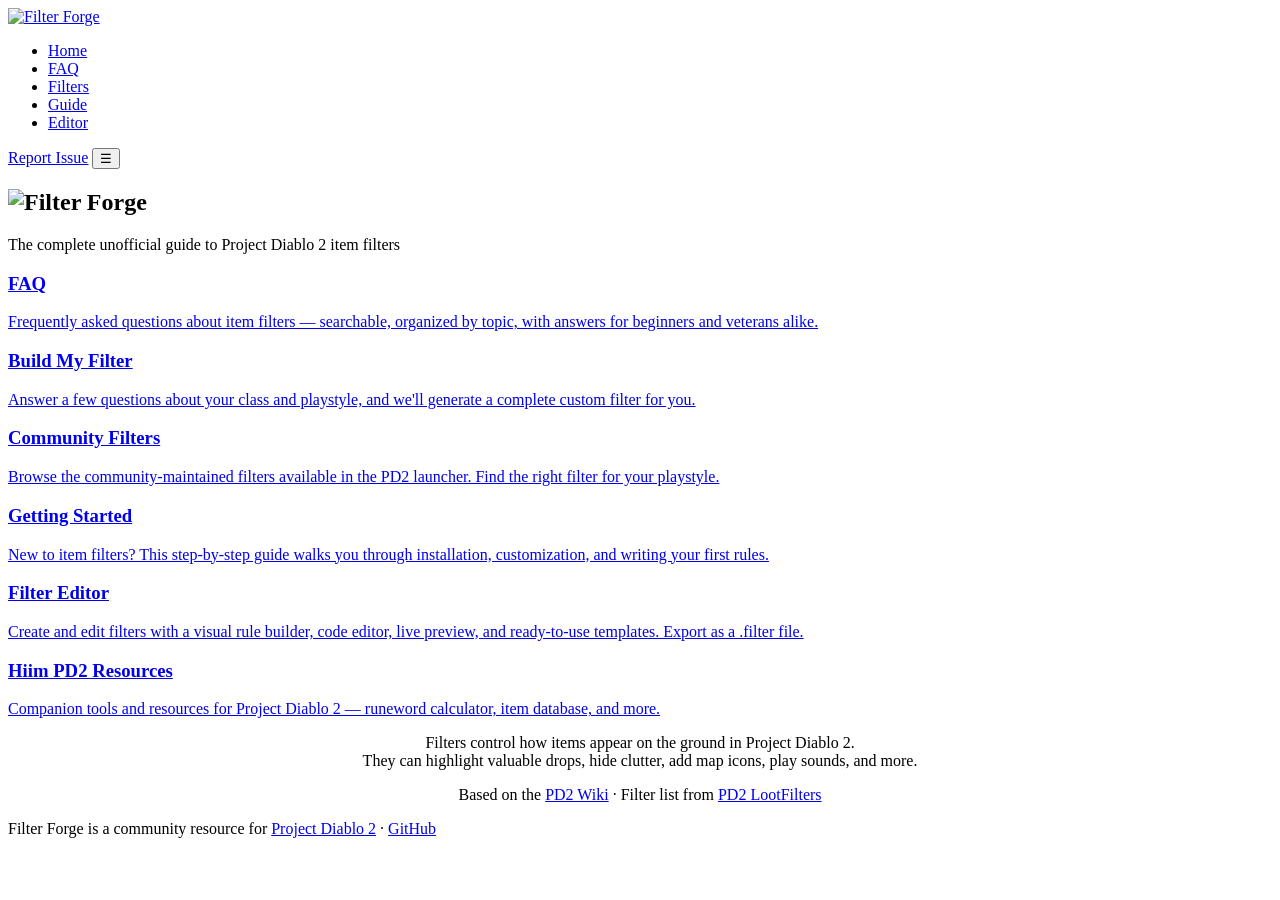
==== index.html @ 688fcc2a "docs: polish site copy" ====
<!DOCTYPE html>
<html lang="en">
<head>
  <meta charset="UTF-8">
  <!-- Google tag (gtag.js) -->
  <script async src="https://www.googletagmanager.com/gtag/js?id=G-MFHSCHGQ9Y"></script>
  <script>
    window.dataLayer = window.dataLayer || [];
    function gtag(){dataLayer.push(arguments);}
    gtag('js', new Date());
    gtag('config', 'G-MFHSCHGQ9Y');
  </script>
  <link rel="icon" href="favicon.ico" type="image/x-icon">
  <meta name="viewport" content="width=device-width, initial-scale=1.0">
  <title>Filter Forge — PD2 Item Filter Resource</title>
  <meta name="description" content="The complete guide to Project Diablo 2 item filters. FAQ, syntax reference, community filters, and getting started guide.">
  <meta property="og:title" content="Filter Forge — PD2 Item Filter Resource">
  <meta property="og:description" content="The complete guide to Project Diablo 2 item filters.">
  <meta property="og:type" content="website">
  <link rel="stylesheet" href="css/main.css">
</head>
<body>
  <nav class="nav">
    <a href="index.html" class="nav-logo"><img src="logo-nav.png" alt="Filter Forge" class="nav-logo-img"></a>
    <ul class="nav-links">
      <li><a href="index.html">Home</a></li>
      <li><a href="faq.html">FAQ</a></li>
      <li><a href="filters.html">Filters</a></li>
      <li><a href="guide.html">Guide</a></li>
      <li><a href="editor.html">Editor</a></li>
    </ul>
    <a href="https://github.com/Maaaaaarrk/FilterForge/issues" target="_blank" rel="noopener" class="nav-issue-btn" title="Report an issue">Report Issue</a>
    <button class="nav-hamburger" aria-label="Toggle navigation">&#9776;</button>
  </nav>

  <main class="main-content">
    <div class="container">
      <section class="hero">
        <h1><img src="logo.png" alt="Filter Forge" class="hero-logo"></h1>
        <p class="tagline">The complete unofficial guide to Project Diablo 2 item filters</p>
      </section>

      <div class="card-grid">
        <div class="card">
          <a href="faq.html">
            <h3>FAQ</h3>
            <p>Frequently asked questions about item filters — searchable, organized by topic, with answers for beginners and veterans alike.</p>
          </a>
        </div>
        <div class="card">
          <a href="editor.html?wizard=true">
            <h3>Build My Filter</h3>
            <p>Answer a few questions about your class and playstyle, and we'll generate a complete custom filter for you.</p>
          </a>
        </div>
        <div class="card">
          <a href="filters.html">
            <h3>Community Filters</h3>
            <p>Browse the community-maintained filters available in the PD2 launcher. Find the right filter for your playstyle.</p>
          </a>
        </div>
        <div class="card">
          <a href="guide.html">
            <h3>Getting Started</h3>
            <p>New to item filters? This step-by-step guide walks you through installation, customization, and writing your first rules.</p>
          </a>
        </div>
        <div class="card">
          <a href="editor.html">
            <h3>Filter Editor</h3>
            <p>Create and edit filters with a visual rule builder, code editor, live preview, and ready-to-use templates. Export as a .filter file.</p>
          </a>
        </div>
        <div class="card">
          <a href="https://maaaaaarrk.github.io/Hiim-PD2-Resources/" target="_blank" rel="noopener">
            <h3>Hiim PD2 Resources</h3>
            <p>Companion tools and resources for Project Diablo 2 — runeword calculator, item database, and more.</p>
          </a>
        </div>
      </div>

      <section class="mt-3" style="text-align: center;">
        <p class="text-muted">Filters control how items appear on the ground in Project Diablo 2.<br>
        They can highlight valuable drops, hide clutter, add map icons, play sounds, and more.</p>
        <p class="text-muted" style="margin-top: 1rem;">
          Based on the <a href="https://wiki.projectdiablo2.com/wiki/Item_Filtering" target="_blank" rel="noopener">PD2 Wiki</a> &middot;
          Filter list from <a href="https://github.com/Project-Diablo-2/LootFilters" target="_blank" rel="noopener">PD2 LootFilters</a>
        </p>
      </section>
    </div>
  </main>

  <footer class="footer">
    <p>Filter Forge is a community resource for <a href="https://www.projectdiablo2.com/" target="_blank" rel="noopener">Project Diablo 2</a> &middot; <a href="https://github.com/Maaaaaarrk/FilterForge" target="_blank" rel="noopener">GitHub</a></p>
  </footer>

  <script src="js/shared.js"></script>
</body>
</html>
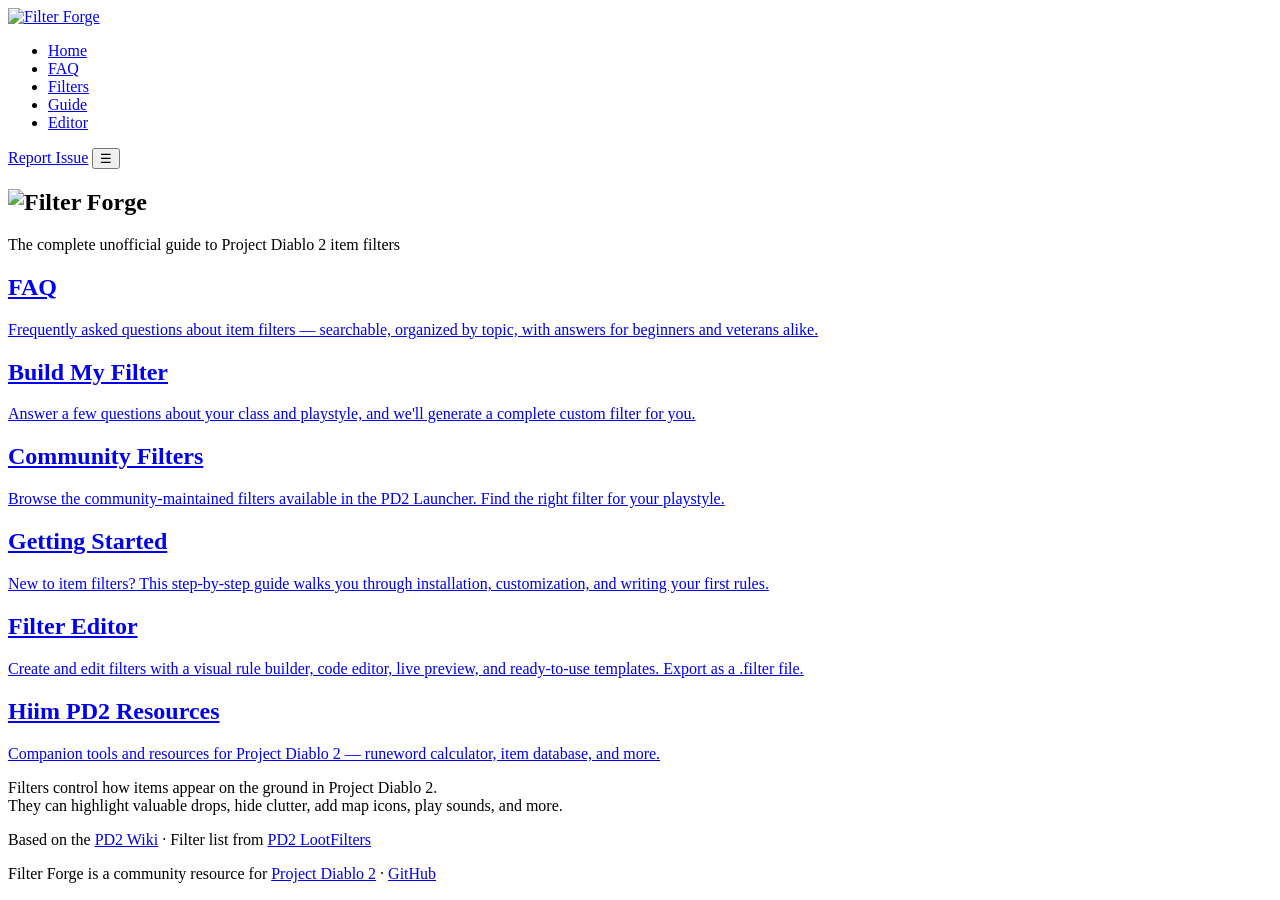
==== commit baa3f5a0: "Merge pull request #126 from Maaaaaarrk/fix/hamburger-aria-expanded fix: add initial aria-expanded t" ====
--- a/index.html
+++ b/index.html
@@ -22,7 +22,7 @@
 <body>
   <nav class="nav">
     <a href="index.html" class="nav-logo"><img src="logo-nav.png" alt="Filter Forge" class="nav-logo-img"></a>
-    <ul class="nav-links">
+    <ul class="nav-links" id="nav-links">
       <li><a href="index.html">Home</a></li>
       <li><a href="faq.html">FAQ</a></li>
       <li><a href="filters.html">Filters</a></li>
@@ -30,7 +30,7 @@
       <li><a href="editor.html">Editor</a></li>
     </ul>
     <a href="https://github.com/Maaaaaarrk/FilterForge/issues" target="_blank" rel="noopener" class="nav-issue-btn" title="Report an issue">Report Issue</a>
-    <button class="nav-hamburger" aria-label="Toggle navigation">&#9776;</button>
+    <button class="nav-hamburger" aria-label="Toggle navigation" aria-controls="nav-links" aria-expanded="false">&#9776;</button>
   </nav>
 
   <main class="main-content">
@@ -43,50 +43,50 @@
       <div class="card-grid">
         <div class="card">
           <a href="faq.html">
-            <h3>FAQ</h3>
+            <h2>FAQ</h2>
             <p>Frequently asked questions about item filters — searchable, organized by topic, with answers for beginners and veterans alike.</p>
           </a>
         </div>
         <div class="card">
           <a href="editor.html?wizard=true">
-            <h3>Build My Filter</h3>
+            <h2>Build My Filter</h2>
             <p>Answer a few questions about your class and playstyle, and we'll generate a complete custom filter for you.</p>
           </a>
         </div>
         <div class="card">
           <a href="filters.html">
-            <h3>Community Filters</h3>
-            <p>Browse the community-maintained filters available in the PD2 launcher. Find the right filter for your playstyle.</p>
+            <h2>Community Filters</h2>
+            <p>Browse the community-maintained filters available in the PD2 Launcher. Find the right filter for your playstyle.</p>
           </a>
         </div>
         <div class="card">
           <a href="guide.html">
-            <h3>Getting Started</h3>
+            <h2>Getting Started</h2>
             <p>New to item filters? This step-by-step guide walks you through installation, customization, and writing your first rules.</p>
           </a>
         </div>
         <div class="card">
           <a href="editor.html">
-            <h3>Filter Editor</h3>
+            <h2>Filter Editor</h2>
             <p>Create and edit filters with a visual rule builder, code editor, live preview, and ready-to-use templates. Export as a .filter file.</p>
           </a>
         </div>
         <div class="card">
           <a href="https://maaaaaarrk.github.io/Hiim-PD2-Resources/" target="_blank" rel="noopener">
-            <h3>Hiim PD2 Resources</h3>
+            <h2>Hiim PD2 Resources</h2>
             <p>Companion tools and resources for Project Diablo 2 — runeword calculator, item database, and more.</p>
           </a>
         </div>
       </div>
 
-      <section class="mt-3" style="text-align: center;">
+      <div class="mt-3 text-center">
         <p class="text-muted">Filters control how items appear on the ground in Project Diablo 2.<br>
         They can highlight valuable drops, hide clutter, add map icons, play sounds, and more.</p>
-        <p class="text-muted" style="margin-top: 1rem;">
+        <p class="text-muted mt-2">
           Based on the <a href="https://wiki.projectdiablo2.com/wiki/Item_Filtering" target="_blank" rel="noopener">PD2 Wiki</a> &middot;
           Filter list from <a href="https://github.com/Project-Diablo-2/LootFilters" target="_blank" rel="noopener">PD2 LootFilters</a>
         </p>
-      </section>
+      </div>
     </div>
   </main>
 
